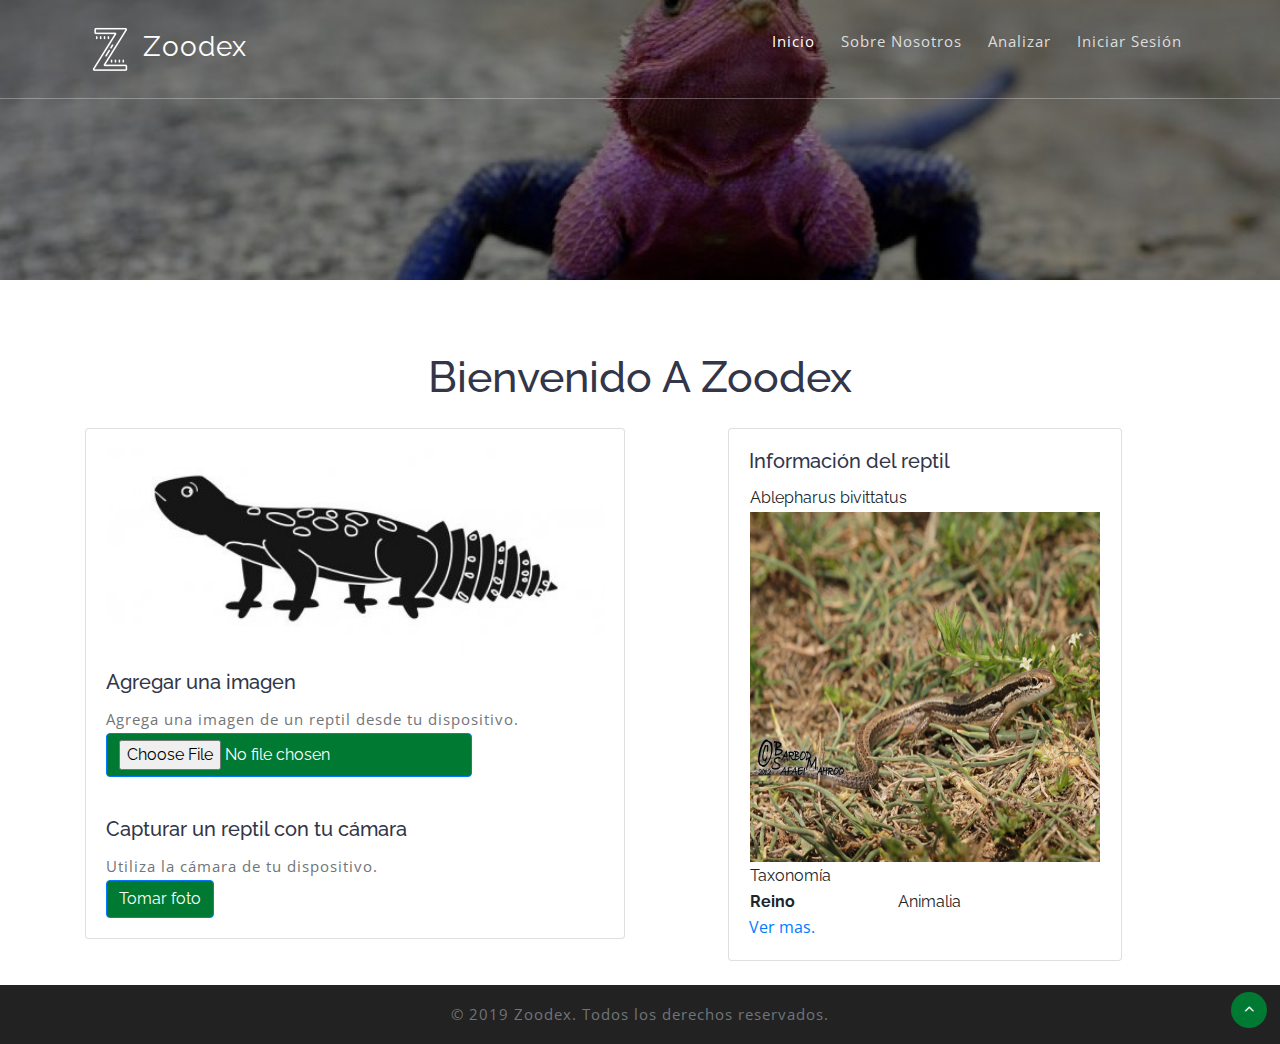
==== analizar.html @ a22ea97a "Isra changes" ====
<!DOCTYPE html>
<html lang="es"> <meta http-equiv='Content-Type' content='text/html; charset=utf-8'/> <meta http-equiv='Content-Type' content='text/html; charset=utf-8'/>
<meta http-equiv='Content-Type' content='text/html; charset=utf-8'/>
<head>
  <title>Zoodex</title>
  <link rel='shortcut icon' href='images/z-temp.ico'>
	<link href="css/bootstrap-4.2.1.css" rel="stylesheet">
    <script>
        addEventListener('load', function () {
            setTimeout(hideURLbar, 0);
        }, false);

        function hideURLbar() {
            window.scrollTo(0, 1);
        }
    </script>

	<!-- css file -->
    <link href='css/bootstrap.css' rel='stylesheet' type='text/css' /><!-- bootstrap css -->
    <link href='css/style.css' rel='stylesheet' type='text/css' /><!-- custom css -->
    <link href='css/font-awesome.min.css' rel='stylesheet'><!-- fontawesome css -->
	<!-- //css files -->

	<link href='css/css_slider.css' type='text/css' rel='stylesheet' media='all'>

	<!-- google fonts -->
	<link href='//fonts.googleapis.com/css?family=Open+Sans:300,300i,400,400i,600,600i,700,700i,800,800i' rel='stylesheet'>
	<link href='//fonts.googleapis.com/css?family=Raleway:100,100i,200,200i,300,300i,400,400i,500,500i,600,600i,700,700i,800,800i,900,900i' rel='stylesheet'>
	<!-- //google fonts -->

</head>
<body>

<!-- header -->
<header>
	<div class='container'>
		<!-- nav -->
		<nav class='py-md-4 py-3 d-lg-flex'>
			<div id='logo'>
				<h1 class='mt-md-0 mt-2'> <a href='index.html'><img src='images/z-temp.png'></span> Zoodex </a></h1>
			</div>
			<label for='drop' class='toggle'><span class='fa fa-bars'></span></label>
			<input type='checkbox' id='drop' />
			<ul class='menu ml-auto mt-1'>
				<li class='active'><a href='index.html'>Inicio</a></li>
				<li class=''><a href='sobre-nosotros.html'>Sobre nosotros</a></li>
				<li class=''><a href='analizar.html'>Analizar</a></li>
				<li class=''><a href='login.html'>Iniciar Sesión</a></li>
			</ul>
		</nav>
		<!-- //nav -->
	</div>
</header>
<!-- //header -->

<!-- banner -->
<section class='banner_inner' id='home'>
	<div class='banner_inner_overlay'>
	</div>
</section>
<!-- //banner -->


<!-- tour packages -->
<section class='packages pt-5'>
	<div class='container py-lg-4 py-sm-3'>
		<h2 class='heading text-capitalize text-center'>Bienvenido a Zoodex</h2>
		<br>
		<div class='row'>

      <div class=' col-12'>
          <div class='row'>
            <div class='col-sm-6 col-12'>
              <div class='card'>
                <div class='card-body'>
									<img class='card-img-top' src='images/reptil-bn.jpg' alt='Card image cap'>
                  <h5 class='card-title'>Agregar una imagen</h5>
                  <p class='card-text'>Agrega una imagen de un reptil desde tu dispositivo.</p>
									<input name="uploadedfile" type="file" class='btn btn-primary' style="background: #007a33;"></input>
                </div>
								<div class='card-body'>
                  <h5 class='card-title'>Capturar un reptil con tu cámara</h5>
                  <p class='card-text'>Utiliza la cámara de tu dispositivo.</p>
                  <button id="startbutton" class='btn btn-primary' style="background: #007a33;">Tomar foto</button>
                </div>
              </div>

            </div>
            <br>
            <div class='col d-flex justify-content-center'>
              <div class='card'>
                <div class='card-body'>
                  <h5 class='card-title'>Información del reptil</h5>
                  <p class='card-text'>
                    <table>
                      <thead>
                        <tr>
                          <td rowspan="1" colspan="2">Ablepharus bivittatus</td>
                        </tr>
                      </thead>
                      <tr>
                          <td rowspan="1" colspan="2"><img src="images/Ablepharus bivittatus.png" alt="Ablepharus bivittatus" width="350" height="350"></td>
                      </tr>
                      <thead>
                        <tr>
                          <td rowspan="1" colspan="2">Taxonomía</td>
                        </tr>
                      </thead>
                      <tr>
                        <td rowspan="1" colspan="1"><strong>Reino</strong></td>
                        <td rowspan="1" colspan="1">Animalia</td>
                    </table>
                    <a href="informacion.html">Ver mas.</a><br> 
                  </p>
                </div>
              </div>
            </div>
          </div>
        </div>
    </div>
  </div>
</section>
<!-- tour packages -->

<script src='script.js' language='Javascript'> </script>

<!-- copyright -->
<div class='copyright py-3 text-center'>
	<p>© 2019 Zoodex. Todos los derechos reservados.
</div>
<!-- //copyright -->

<!-- move top -->
<div class='move-top text-right'>
	<a href='#home' class='move-top'>
		<span class='fa fa-angle-up  mb-3' aria-hidden='true'></span>
	</a>
</div>
<!-- move top -->

</body>
</html>
---- css/style.css ----
/*--
Author: W3layouts
Author URL: http://w3layouts.com
License: Creative Commons Attribution 3.0 Unported
License URL: http://creativecommons.org/licenses/by/3.0/
--*/
html,
body {
    margin: 0;
    font-size: 100%;
    background: #fff;
	font-family: 'Raleway', sans-serif;
}

html {
  scroll-behavior: smooth;
}
body a {
    text-decoration: none;
    transition: 0.5s all;
    -webkit-transition: 0.5s all;
    -moz-transition: 0.5s all;
    -o-transition: 0.5s all;
    -ms-transition: 0.5s all;
    font-family: 'Open Sans', sans-serif;
}

body img {
    max-width: 100%;
}

a:hover {
    text-decoration: none;
}

input[type="button"],
input[type="submit"],
input[type="text"],
input[type="email"],
input[type="search"] {
    transition: 0.5s all;
    -webkit-transition: 0.5s all;
    -moz-transition: 0.5s all;
    -o-transition: 0.5s all;
    -ms-transition: 0.5s all;
}

h1,
h2,
h3,
h4,
h5,
h6 {
    margin: 0;
	color: #323648;
}
li {
    list-style-type: none;
}

p {
    margin: 0;
    font-size: 15px;
    line-height: 1.8em;
    letter-spacing: 1px;
    color: #707579;
	font-family: 'Open Sans', sans-serif;
}

ul {
    margin: 0;
    padding: 0;
}


/*-- header --*/

header {
    position: absolute;
    z-index: 9;
    width: 100%;
    border-bottom: 1px solid rgba(255, 255, 255, 0.3);
}

.toggle,
[id^=drop] {
	display: none;
}

/* Giving a background-color to the nav container. */
nav {
	margin:0;
	padding: 0;
}


#logo a {
	float: left;
    font-size: .7em;
    display: initial;
    margin: 0;
    letter-spacing: 1px;
    color: #fff;
    padding: 0px 0;
    border: none;
    font-family: 'Raleway', sans-serif;
}
#logo a span.fa {
    color: #fff;
}


/* Since we'll have the "ul li" "float:left"
 * we need to add a clear after the container. */

nav:after {
	content:"";
	display:table;
	clear:both;
}

/* Removing padding, margin and "list-style" from the "ul",
 * and adding "position:reltive" */
nav ul {
	float: right;
	padding:0;
	margin:0;
	list-style: none;
	position: relative;
	}

/* Positioning the navigation items inline */
nav ul li {
	margin: 0px;
	display:inline-block;
	float: left;
	}

/* Styling the links */
nav a {
    color: #ddd;
    text-transform: capitalize;
    letter-spacing: 1px;
    padding-left: 0;
    padding-right: 0;
	padding: 10px 13px;
    font-weight: 400;
    font-size: 15px;
    vertical-align: middle;
}
nav li.booking a {
    background: #007a33;
    padding: 10px 25px;
    display: block;
    margin-top: -7px;
    text-transform: uppercase;
    color: #fff;
    letter-spacing: 1px;
    font-size: 14px;
}

nav ul li ul li:hover { background: #f8f9fa; }

/* Background color change on Hover */
nav a:hover {
	color: #ddd;
}
.menu li.active  a{
	color: #fff;
}

/* Hide Dropdowns by Default
 * and giving it a position of absolute */
nav ul ul {
	display: none;
	position: absolute;
	/* has to be the same number as the "line-height" of "nav a" */
	top: 30px;
    background: #fff;
    padding: 10px;
}

/* Display Dropdowns on Hover */
nav ul li:hover > ul {
	display:inherit;
}

/* Fisrt Tier Dropdown */
nav ul ul li {
	width:170px;
	float:none;
	display:list-item;
	position: relative;
}
nav ul ul li a {
    color: #333;
    padding: 5px 10px;
    display: block;
}
/* Second, Third and more Tiers
 * We move the 2nd and 3rd etc tier dropdowns to the left
 * by the amount of the width of the first tier.
*/
nav ul ul ul li {
	position: relative;
	top:-60px;
	/* has to be the same number as the "width" of "nav ul ul li" */
	left:170px;
}

/* Change ' +' in order to change the Dropdown symbol */
li > a:only-child:after { content: ''; }


/* Media Queries
--------------------------------------------- */

@media all and (max-width : 991px) {

	#logo {
		display: block;
		padding: 0;
		width: 100%;
		text-align: center;
		float: none;
	}
	.menu li.active a {
		color: #007a33;
	}
	nav ul li span {
		color: #333;
	}
	nav {
		margin: 0;
	}
	nav a {
		color: #333;
	}

	/* Hide the navigation menu by default */
	/* Also hide the  */
	.toggle + a,
	.menu {
		display: none;
	}

	/* Stylinf the toggle lable */
	.toggle {
		display: block;
		padding: 5px 15px;
		font-size: 20px;
		text-decoration: none;
		border: none;
		float: right;
		background-color: #007a33;
		color: #fff;
		margin-bottom: 0;
	}
	.menu .toggle {
		float: none;
		text-align: center;
		margin: auto;
		width: 30%;
		padding: 5px;
		font-weight: normal;
		font-size: 15px;
		letter-spacing: 1px;
	}

	.toggle:hover {
		color:#333;
		background-color: #fff;
	}

	/* Display Dropdown when clicked on Parent Lable */
	[id^=drop]:checked + ul {
		display: block;
		background: #fff;
		padding: 15px 0;
		width:100%;
		text-align: center;
	}

	/* Change menu item's width to 100% */
	nav ul li {
		display: block;
		width: 100%;
		padding: 7px 0;
		}
	nav a{
		padding: 5px 0;
	}
	nav a:hover {
		color: #333;
	}
	.login-icon {
		text-align: center;
	}
	nav ul ul .toggle,
	nav ul ul a {
		padding: 0 40px;
	}

	nav ul ul ul a {
		padding: 0 80px;
	}

	nav a:hover,
 	nav ul ul ul a {
		background-color: transparent;
	}

	nav ul li ul li .toggle,
	nav ul ul a,
	nav ul ul ul a{
		padding:14px 20px;
		color:#FFF;
		font-size:17px;
	}


	nav ul li ul li .toggle,
	nav ul ul a {
		background-color: #fff;
	}
	nav ul ul li a {
		font-size: 15px;
	}
	ul.inner-ul{
		padding: 0!important;
	}
	/* Hide Dropdowns by Default */
	nav ul ul {
		float: none;
		position:static;
		color: #ffffff;
		/* has to be the same number as the "line-height" of "nav a" */
	}

	/* Hide menus on hover */
	nav ul ul li:hover > ul,
	nav ul li:hover > ul {
		display: none;
	}

	/* Fisrt Tier Dropdown */
	nav ul ul li {
		display: block;
		width: 100%;
		padding: 0;
	}

	nav ul ul ul li {
		position: static;
		/* has to be the same number as the "width" of "nav ul ul li" */

	}

}

@media all and (max-width : 330px) {

	nav ul li {
		display:block;
		width: 94%;
	}

}
.user span.fa {
    font-size: 25px;
    color: #fff;
}
/*-- //header --*/

/* banner style */
.banner_w3lspvt {
    position: relative;
    z-index: 1;
}

.banner-top {
    background: url(../images/banner1.jpg) no-repeat center;
    background-size: cover;
    -webkit-background-size: cover;
    -moz-background-size: cover;
    -o-background-size: cover;
    -moz-background-size: cover;
}

.banner-top1 {
    background: url(../images/banner2.jpg) no-repeat center;
    background-size: cover;
    -webkit-background-size: cover;
    -moz-background-size: cover;
    -o-background-size: cover;
    -moz-background-size: cover;
}

.banner-top2 {
    background: url(../images/banner3.jpg) no-repeat 0px 0px;
    background-size: cover;
    -webkit-background-size: cover;
    -moz-background-size: cover;
    -o-background-size: cover;
    -moz-background-size: cover;
}

.banner-top3 {
    background: url(../images/banner4.jpg) no-repeat center;
    background-size: cover;
    -webkit-background-size: cover;
    -moz-background-size: cover;
    -o-background-size: cover;
    -moz-background-size: cover;
}

.w3layouts-banner-info {
    padding-top: 18em;
    max-width: 800px;
}

.w3layouts-banner-info h3 {
    text-shadow: 3px 4px 6px rgba(45, 45, 45, 0.15);
    font-size: 3.3em;
    letter-spacing: 1px;
    color: #fff;
    font-weight: 300;
    text-transform: capitalize;
    line-height: 68px;
}

.w3layouts-banner-info h4 {
    color: #eee;
    margin: 1em 0 1.5em;
    letter-spacing: 4px;
    text-transform: capitalize;
    font-weight: 200;
}
.w3layouts-banner-info a.btn {
    border: 2px solid #fff;
    border-radius: 0px;
    padding: 11px 30px;
    color: #fff;
    font-size: 15px;
    letter-spacing: 2px;
	text-transform: capitalize;
	font-family: 'Raleway', sans-serif;
}

.banner-top,
.banner-top1,
.banner-top2,
.banner-top3 {
    min-height: 750px;
}
.overlay {
    min-height: 750px;
    background: rgba(0, 0, 0, 0.5);
}
.overlay1 {
    min-height: 750px;
    background: rgba(0, 0, 0, 0.6);
}

/*-- //banner style --*/


/*-- about --*/
.about-left h3 {
    text-transform: capitalize;
    line-height: 40px;
    font-size: 26px;
    font-weight: 400;
    letter-spacing: 1px;
}
.about-right img.abt-image {
    width: 90%;
}
/*-- //about --*/

/*-- stats --*/
.counter span.fa {
    font-size: 2em;
    color: #007a33;
}

.timer {
    font-size: 3em;
    font-weight: 300;
}

.timer span {
    font-size: 20px;
    font-weight: 500;
    color: #777;
}

p.count-text {
    letter-spacing: 2px;
    font-weight: 600;
}

/*-- //stats --*/


/*-- book --*/
.book{
	background: #007a33;
}
.book h2.heading{
	color: #fff;
}
.grid-info h4 {
    color: #fff;
    letter-spacing: 2px;
    font-weight: 600;
    font-size: 21px;
    text-transform: uppercase;
}
.grid-info p {
    color: #ddd;
}
.icon {
    background: #fff;
    width: 80px;
    height: 80px;
    line-height: 80px;
    margin: 0em auto 1.5em;
    border-radius: 50%;
}
.icon span.fa{
	font-size: 25px;
    line-height: 80px;
    color: #007a33;
}
.grid-info {
    padding: 0 1em;
}
/*-- book --*/

/*--footer--*/

.footer_w3layouts_section_1its{
	background: #151515;
}

.footer_w3layouts_section_1its h3,.footer_w3layouts_section_1its h2{
	font-size: 1.3em;
	color: #eee;
	margin-bottom: 20px;
	letter-spacing: 2px;
}

.footer-text p, .contact-info p {
    color: #808080;
    line-height: 1.8em;
    letter-spacing: 1px;
}

.phone {
    margin-top: 20px;
}

.contact-info h4 {
    font-style: normal;
    font-weight: 300;
    font-size: 1.3em;
    line-height: 1.71;
    letter-spacing: 1px;
    text-transform: capitalize;
    color: #fff;
}

.footer p,.footer a{
	color: #707070;
    margin: 8px 0;
}
.footer-grid:nth-child(2) {
	border-left: 1px solid #1b1b1b;
	border-right: 1px solid #1b1b1b;
}

.footer ul li.hd {
	color: #34bf49;
}

.newsletter .email {
	background-color: #F4F4F4;
	border: none;
}

.flickr-grid {
	float: left;
	width: 32%;
	margin: 0 0.1em .2em;
}

.flickr-grid a img {
	width: 100%;
	padding: 0.3em;
	border: 1px solid #333333;
}

.footer-text input[type="email"] {
    outline: none;
    padding: 12px 15px;
    color: #fff;
    font-size: 13px;
    width: 85%;
    border: none;
    background: none;
    letter-spacing: 1px;
    text-transform: capitalize;
    font-family: 'Open Sans', sans-serif;
}

.newsletter {
	position: relative;
	margin-top: 2em;
}

button.btn1 {
    color:#808080;
    border: none;
    padding: 10px 0;
    outline: none;
    text-align: center;
    text-decoration: none;
    background: none;
   cursor:pointer;
    -webkit-transition: 0.5s all;
    -moz-transition: 0.5s all;
    -o-transition: 0.5s all;
    -ms-transition: 0.5s all;
    transition: 0.5s all;
    float: right;
    width: 15%;
}
.footer-grid_section_1its_w3 form {
    border: 1px solid #808080;
    width: 100%;
    margin-top: 20px;
}
ul.social_section_1info li {
    display: inline-block;
}

ul.social_section_1info a {
    color: #808080;
    margin-right: 10px;
    font-size: 13.5px;
    margin-right: 2px;
    width: 35px;
    height: 35px;
    background: #212121;
    display: block;
    text-align: center;
    line-height: 35px;
	letter-spacing: 1px;
}
ul.social_section_1info a:hover{
    color: #fff;
}

.phone p a {
    color: #808080;
}
.phone p a:hover {
    color: #fff;
}

ul.links li {
    list-style-type: none;
    margin: 5px 0;
}
ul.links li a{
    color: #707070;
    font-size: 15px;
    letter-spacing: .5px;
}
ul.links li a:hover{
    color: #999;
}
.footer-title a i {
    font-size: 1em;
    width: 55px;
    height: 55px;
    background: #007a33;
    border-radius: 50%;
    cursor: pointer;
    text-align: center;
    line-height: 1.7;
    color: rgba(255, 255, 255, 0.69);
}
.footer-title a {
    font-size: 33px;
    text-transform: capitalize;
    font-weight: 600;
    color: #eee;
}

li.facebook a {
    color: #fff;
    background: #3b5998;
}
li.twitter a  {
    color: #fff;
    background: #1da1f2;
}
li.google a  {
    color: #fff;
    background: #dd4b39;
}
li.linkedin a  {
    color: #fff;
    background: #0077b5;
}
/*--//footer--*/

/*-- text --*/

.text-content {
    background: url(../images/banner4.jpg) no-repeat center;
    background-size: cover;
    -webkit-background-size: cover;
    -moz-background-size: cover;
    -o-background-size: cover;
    -moz-background-size: cover;
    position: relative;
}
.overlay-inner {
    background: rgba(0, 0, 0, 0.5);
}

.order-left-content h4 {
    font-size: 4em;
    font-weight: 600;
}
.test-info p {
    color: #eee;
}
h4.tittle {
    font-size: 3.3em;
    color: #fff;
    font-weight: 300;
    text-shadow: 0 1px 2px rgba(0, 0, 0, 0.37);
    text-transform: capitalize;
    letter-spacing: 2px;
    margin: 0;
}
.test-info a{
    border: 2px solid #fff;
    border-radius: 0px;
    padding: 11px 30px;
    color: #fff;
    font-size: 16px;
    letter-spacing: 1px;
    text-transform: capitalize;
    display: inline-block;
}
.test-info {
    max-width: 700px;
}
/*-- //text --*/

/*-- packages --*/

h3.heading,h2.heading {
    font-size: 43px;
}
p.text {
    max-width: 700px;
    margin: auto;
}
.package-info {
    padding: 1.5em 1em;
    background: #fafafa;
    box-shadow: 0 0 10px rgba(0,0,0,0.1);
}
.view-package a {
    background: #007a33;
    padding: 13px 30px;
    color: #fff;
    letter-spacing: 1px;
    font-size: 15px;
    margin-top: 10px;
    display: inline-block;
}
.package-info h5 {
    text-transform: capitalize;
    font-weight: 600;
    letter-spacing: 1px;
    font-size: 18px;
    line-height: 1.5em;
}
.package-info p {
    font-size: 15px;
    line-height: 1.6em;
}
.package-info h6 {
    font-size: 16px;
    letter-spacing: 1px;
    color: #707579;
    text-transform: capitalize;
}
.image-tour p {
    position: absolute;
    right: 1%;
    bottom: 2%;
    background: #007a33;
    padding: 5px 10px;
    color: #fff;
}
.package-info h6 span.fa {
	color: #007a33
}
ul.listing li {
    letter-spacing: 0px;
    color: #707579;
    font-size: 15px;
}
ul.listing li span {
    font-weight: 600;
}
ul.listing li span.fa {
    font-weight: normal;
    color: #007a33;
}
/*-- //packages --*/

/* destinations */
.destinations-grids {
    position: relative;
    overflow: hidden;
    z-index: 1;
}

.destinations-grids .caption h4 {
    font-size: 20px;
    font-weight: 600;
    color: #fff;
    letter-spacing: 1px;
}
h4.destination {
    text-transform: uppercase;
    font-size: 20px;
    letter-spacing: 3px;
}
.rating ul li {
    display: inline-block;
}
.rating ul li span.fa {
    color: #fff;
    font-size: 13px;
}

.rating {
    background: #007a33;
    position: absolute;
    right: 1%;
    top: 1%;
    padding: 0px 10px 5px;
}
.caption a {
    font-size: 15px;
    background: none;
    border: 1px solid #ccc;
    padding: 12px 20px;
    letter-spacing: 1px;
    color: #ccc;
    margin-top: 20px;
    display: inline-block;
}

.destinations-info {
    position: absolute;
    bottom: -227px;
    margin: 0;
    background: rgba(0, 0, 0, 0.8);
    padding: 30px 0px 10px;
    transition: .5s all;
    -webkit-transition: 0.5s all;
    -moz-transition: 0.5s all;
    -o-transition: 0.5s all;
    -ms-transition: 0.5s all;
	left: 15px;
	right:15px;
    text-align: center;
}

.destinations-grids:hover div.destinations-info {
    bottom: 0;
}

.caption {
    padding: 0px;
}

/* destinations responsive */
@media(max-width:1080px) {

}

@media(max-width:1024px) {

}

@media(max-width:991px) {

    .destinations-grids {
        padding: 0 5px;
    }

    .destinations-grids h4 {
        font-size: 18px;
    }
	.destinations-info {
		left: 5px;
		right: 5px;
	}
    .destinations-info {
        padding: 20px 0;
    }
}

@media(max-width:736px) {

}

@media(max-width:480px) {

}

@media(max-width:440px) {

}

@media(max-width:414px) {

}

@media(max-width:384px) {


    .destinations-grids {
        padding: 0 1em;
    }
}

@media(max-width:320px) {

}

/* //destinations responsive */
/* //destinations */


/*-- copy right --*/
.copyright {
    background: #222;
}
.copyright p a {
    color: #aaa;
}
/*-- //copy right --*/

/*-- move top --*/

.move-top {
    position: relative;
}

a.move-top {
    text-align: center;
    position: absolute;
    right: 1%;
    bottom: 0%;
}

a.move-top span{
    color: #fff;
    width: 36px;
    height: 36px;
    border: transparent;
    line-height: 2em;
    background: #007a33;
    border-radius: 50px;
    -webkit-border-radius: 50px;
    -o-border-radius: 50px;
    -moz-border-radius: 50px;
    -ms-border-radius: 50px;
}

/*-- //move top --*/

/*-- inner banner --*/
.banner_inner {
    background: url(../images/banner1.jpg) no-repeat center;
    background-size: cover;
    -webkit-background-size: cover;
    -moz-background-size: cover;
    -o-background-size: cover;
    -moz-background-size: cover;
	min-height: 300px;
}
.banner_inner_overlay{
    background: rgba(0, 0, 0, 0.5);
	min-height: 300px;
}

/*-- //inner banner --*/

/* tabs */
.inner-w3pvt-wrap {
    padding-top: 2em;
}

.inner-w3pvt-wrap h4 {
    font-size: 22px;
    color: #fff;
    font-weight: 600;
    text-transform: capitalize;
    letter-spacing: 1px;
}

.inner-sec-grid {
    padding: 2.5em 2em;
    border: none;
    transition: none;
    border: 1px solid #999;
}
.inner-sec-grid span.fa {
    font-size: 2em;
    color: #007a33;
}
.choose {
    background: url(../images/choose.jpg) no-repeat center;
    background-size: cover;
    -webkit-background-size: cover;
    -moz-background-size: cover;
    -o-background-size: cover;
    -moz-background-size: cover;
}
.choose h2.heading{
	color: #fff;
}
.overlay-all {
    background: rgba(0, 0, 0, 0.5);
}
.inner-w3pvt-wrap p {
    font-size: 15px;
    color: #ccc;
}

.tab-main section {
    display: none;
}

.tab-main input.w3pvt-sm {
    display: none;
}

.tab-main label {
    display: inline-block;
    padding: 12px 25px;
    color: #333;
    background: #fff;
    font-size: 16px;
    letter-spacing: 1px;
}

.tab-main span {
    margin-right: 0.5em;
}

.tab-main label:before {
    font-family: fontawesome;
    font-weight: normal;
    margin-right: 10px;
    opacity: 0;
    display: none;
}

.tab-main label[for*='1']:before {
    content: '\f1cb';
}

.tab-main label[for*='2']:before {
    content: '\f17d';
}

.tab-main label[for*='3']:before {
    content: '\f16c';
}

.tab-main label[for*='4']:before {
    content: '\f171';
}

.tab-main label:hover {
    cursor: pointer;
}

.tab-main input:checked+label {
    background: #007a33;
    color: #fff;
}

.tab-main #tab1:checked~#content1,
.tab-main #tab2:checked~#content2,
.tab-main #tab3:checked~#content3,
.tab-main #tab4:checked~#content4 {
    display: block;
}

@media screen and (max-width: 800px) {
    .tab-main label:before {
        margin: 0;
        font-size: 18px;
    }
}

@media screen and (max-width: 500px) {
    .tab-main label {
        padding: 15px;
    }
}

/*-- //tabs --*/


/*-- testimonials --*/

.testi-info h3 {
    font-size: 20px;
    letter-spacing: 1px;
    text-transform: uppercase;
    font-weight: 600;
}

.test-img img {
    -webkit-border-radius: 50%;
    -o-border-radius: 50%;
    -ms-border-radius: 50%;
    -moz-border-radius: 50%;
    border-radius: 50%;
}

/*-- //testimonials --*/


/*-- contact --*/
.adress-w3pvt-info h6 {
    font-size: 1.2em;
    color: #3d3d3e;
    font-weight: 600;
    letter-spacing: 1px;
    margin: 1em 0;
}
.adress-w3pvt-info a {
    color: #777;
    letter-spacing: 1px;
}
.adress-icon span.fa {
    color: #007a33;
    font-size: 2em;
    vertical-align: middle;
}
.contact-forms input, .contact-forms textarea, .contact-forms select {
    font-size: 15px;
    color: #000;
    padding: 1em 1em;
    background: #f6f6f6;
    outline: none;
    border: none;
    letter-spacing: 1px;
    border-radius: 0px;
    outline: none !important;
}
.contact-forms select{
	padding: 0em 1em;
    height: 52px !important;
	color: #777;
}
button.sent-butnn {
    font-size: 16px;
    text-decoration: none;
    text-transform: capitalize;
    display: inline-block;
    letter-spacing: 2px;
    outline: none;
	color: #fff;
	background: #007a33;
    border-radius: 0px;
    padding: 10px 20px;
}
.contact-left-form {
    padding: 3em;
    background: #fff;
	box-shadow: 0 0 50px rgba(0, 0, 0, .1);
}
.contact-right h4 {
    font-size: 30px;
    text-transform: capitalize;
    letter-spacing: 1px;
    line-height: 40px;
    font-weight: 600;
    margin-top: 1em;
}
.contact-right h5 {
    font-size: 25px;
    letter-spacing: 1px;
    font-weight: 600;
}
.map iframe {
    border: none;
    outline: none;
    height: 350px;
    width: 100%;
}
/*-- contact --*/


/*-- services --*/
.about-icon span.fa {
    font-size: 2em;
    color: #007a33;
}
.main-title-text h4 {
    font-size: 22px;
    text-transform: capitalize;
    letter-spacing: 1px;
    line-height: 35px;
    font-weight: 600;
    text-align: center;
    background: #007a33;
    color: #fff;
    padding: 20px;
}
/*-- //services --*/

/* places */
h3.tittle {
    font-size: 36px;
}

.title-bg p {
    max-width: 700px;
    font-size: 13px;
}
.right-cont ul li span.fa {
    color: #007a33;
    margin-right: 3px;
    font-size: 14px;
}
p.duration {
    letter-spacing: 0px;
}
/* //places */



/*-- Responsive design --*/

@media(max-width:1366px) {
	.banner-top, .banner-top1, .banner-top2, .banner-top3,.overlay,.overlay1 {
		min-height: 750px;
	}
}
@media(max-width:1280px) {
	.banner-top, .banner-top1, .banner-top2, .banner-top3,.overlay,.overlay1 {
		min-height: 720px;
	}
	.w3layouts-banner-info {
		padding-top: 16em;
	}
	.banner_inner_overlay,.banner_inner {
		min-height: 280px;
	}
	.contact-right h4 {
		font-size: 27px;
	}
}
@media(max-width:1080px) {
	.banner-top, .banner-top1, .banner-top2, .banner-top3,.overlay,.overlay1 {
		min-height: 650px;
	}
	.w3layouts-banner-info h3 {
		font-size: 3em;
	}
	h4.tittle {
		font-size: 3em;
	}
	.w3layouts-banner-info {
		padding-top: 14em;
	}
	.package-info h5 {
		font-size: 17px;
	}
	h3.heading, h2.heading {
		font-size: 40px;
	}
	ul.links {
		padding-right: 0;
	}
	.footer p, .footer a {
		font-size: 14px;
	}
	.banner_inner_overlay, .banner_inner {
		min-height: 250px;
	}
	.testi-info h3 {
		font-size: 18px;
	}
	.service-grid-wthree {
		padding: 0 10px;
	}
	.ser-sevice-grid h4 {
		font-size: 22px;
	}
	h4.tm-clr {
		font-size: 22px;
	}
	.right-cont p {
		font-size: 14px;
	}
}
@media(max-width:1024px) {
	.timer {
		font-size: 2.5em;
	}
	.counter span.fa {
		font-size: 1.8em;
	}
	.grid-info {
		padding: 0 0em;
	}
	.icon {
		width: 75px;
		height: 75px;
		line-height: 75px;
	}
	.icon span.fa {
		font-size: 22px;
		line-height: 75px;
	}
	.grid-info h4 {
		letter-spacing: 1px;
		font-size: 20px;
	}
	.package-info p {
		font-size: 14px;
	}
	.contact-right h4 {
		font-size: 25px;
		line-height: 36px;
	}
}
@media(max-width:991px) {
	nav li.booking a {
		display: inline-block;
	}
	.w3layouts-banner-info h3 {
		font-size: 2.8em;
		line-height: 58px;
	}
	.image-tour img{
		width:100%;
	}
	.caption a {
		font-size: 14px;
		padding: 10px 20px;
	}
	.destinations-grids .caption h4 {
		font-size: 18px;
	}
	.contact-right h4,.contact-right h5 {
		font-size: 23px;
	}
	.contact-left-form {
		padding: 3em 2em;
	}
	.map iframe {
		height: 300px;
	}
	.adress-w3pvt-info p {
		font-size: 14px;
	}
}
@media(max-width:800px) {
	.w3layouts-banner-info h3 {
		font-size: 2.6em;
	}
	.w3layouts-banner-info h4 {
		letter-spacing: 3px;
		font-size: 22px;
	}
	.banner-top, .banner-top1, .banner-top2, .banner-top3, .overlay, .overlay1 {
		min-height: 620px;
	}
	h4.tittle {
		font-size: 2.5em;
	}
}
@media(max-width:768px) {
	.w3layouts-banner-info {
		margin-left: 2em;
	}
	h3.heading, h2.heading {
		font-size: 36px;
	}
	.banner_inner_overlay, .banner_inner {
		min-height: 200px;
	}
	.adress-w3pvt-info h6 {
		font-size: 1.1em;
		margin: 1em 0 .5em;
	}
}
@media(max-width:736px) {
	.w3layouts-banner-info {
		margin-left: 0em;
	}
	.w3layouts-banner-info h3 {
		font-size: 2.4em;
		line-height: 52px;
		letter-spacing: 0px;
	}
	.w3layouts-banner-info h4 {
		letter-spacing: 3px;
		font-size: 20px;
	}
	.w3layouts-banner-info {
		padding-top: 11em;
	}
	.banner-top, .banner-top1, .banner-top2, .banner-top3, .overlay, .overlay1 {
		min-height: 520px;
	}
	.about-left h3 {
		font-size: 25px;
	}
	p.count-text {
		letter-spacing: 1px;
	}
	.copyright p {
		font-size: 14px;
	}
	.footer_w3layouts_section_1its h3, .footer_w3layouts_section_1its h2 {
		letter-spacing: 1px;
	}
}
@media(max-width:600px) {
	.w3layouts-banner-info h3 {
		font-size: 2.2em;
		line-height: 50px;
	}
	.w3layouts-banner-info {
		margin-left: 1em;
	}
	.w3layouts-banner-info h4 {
		letter-spacing: 2px;
		margin: .5em 0 1.5em;
		font-size: 19px;
	}
	.banner-top, .banner-top1, .banner-top2, .banner-top3, .overlay, .overlay1 {
		min-height: 490px;
	}
	.timer {
		font-size: 2.2em;
	}
	h4.tittle {
		font-size: 2.2em;
	}
	.adress-icon span.fa {
		font-size: 1.5em;
	}
}
@media(max-width:568px) {

	.destinations-grids {
		padding: 0 5px;
		width: 65%;
		margin: auto;
	}
	.w3layouts-banner-info {
		padding-top: 10em;
	}
	.tab-main label {
		padding: 10px 20px;
		font-size: 15px;
		margin-bottom: 0;
	}
	.inner-w3pvt-wrap h4 {
		font-size: 20px;
	}
	.inner-sec-grid {
		padding: 2em 2em;
	}
	.contact-grids {
		margin: 0 2em;
	}
}
@media(max-width:480px) {
	h3.heading, h2.heading {
		font-size: 30px;
	}
	.about-left h3 {
		font-size: 22px;
		letter-spacing: 0px;
	}
	p.count-text {
		letter-spacing: 1px;
		font-size: 14px;
	}
	.w3layouts-banner-info {
		padding-top: 9em;
	}
	.w3layouts-banner-info h3 {
		font-size: 1.8em;
		line-height: 45px;
	}
	.banner-top, .banner-top1, .banner-top2, .banner-top3, .overlay, .overlay1 {
		min-height: 440px;
	}
	.w3layouts-banner-info a.btn {
		padding: 10px 25px;
		font-size: 15px;
		letter-spacing: 1px;
	}
	.w3layouts-banner-info h4 {
		letter-spacing: 2px;
		font-size: 17px;
	}
	#logo a {
		font-size: .6em;
	}
	.w3layouts-banner-info h3 {
		font-size: 1.7em;
		line-height: 40px;
	}
	.csslider>.arrows {
		width: 99% !important;
	}
	.service-grid-wthree {
		padding: 0 15px;
	}
	.main-title-text h4 {
		font-size: 20px;
		line-height: 30px;
	}
}
@media(max-width:415px) {
	p {
		font-size: 14px;
	}
	.destinations-grids h4 {
		font-size: 17px;
		letter-spacing: 2px;
	}
	.rating ul li span.fa {
		font-size: 12px;
	}
	.copyright {
		padding: 0 20px;
	}
	.banner_inner_overlay, .banner_inner {
		min-height: 150px;
	}
	.main-title-text h4 {
		font-size: 18px;
		line-height: 30px;
		padding: 15px;
	}
	.ser-sevice-grid h4 {
		font-size: 20px;
	}
	.contact-right h4, .contact-right h5 {
		font-size: 21px;
		line-height: 32px;
	}
	.map iframe {
		height: 250px;
	}
}
@media(max-width:384px) {
	.w3layouts-banner-info {
		padding-top: 8em;
	}
	.about-left h3 {
		line-height: 35px;
	}
	.timer {
		font-size: 2em;
	}
	p.count-text {
		font-size: 13px;
	}
	h4.tittle {
		font-size: 1.8em;
	}
	nav ul li {
		padding: 5px 0;
	}
	li.booking {
		margin-top: 10px;
	}
	.toggle {
		padding: 4px 15px;
		font-size: 17px;
	}
	.contact-grids {
		margin: 0 1em;
	}

}
@media(max-width:375px) {
	.contact-right h4, .contact-right h5 {
		font-size: 20px;
		line-height: 32px;
	}
}
@media(max-width:320px) {

}
/*-- //Responsive design --*/
---- css/css_slider.css ----
.csslider {
    position: relative;
}

.csslider>input {
    display: none;
}

.csslider>input:nth-of-type(4):checked~ul li:first-of-type {
    margin-left: -300%;
}

.csslider>input:nth-of-type(3):checked~ul li:first-of-type {
    margin-left: -200%;
}

.csslider>input:nth-of-type(2):checked~ul li:first-of-type {
    margin-left: -100%;
}

.csslider>input:nth-of-type(1):checked~ul li:first-of-type {
    margin-left: 0%;
}

.csslider>ul {
    position: relative;
    font-size: 0;
    line-height: 0;
    margin: 0 auto;
    padding: 0;
    overflow: hidden;
    white-space: nowrap;
    -moz-box-sizing: border-box;
    -webkit-box-sizing: border-box;
    box-sizing: border-box;
}

.csslider>ul>li {
    position: relative;
    display: inline-block;
    width: 100%;
    height: 100%;
    overflow: visible;
    font-size: 15px;
    font-size: initial;
    line-height: normal;
    -moz-transition: all 0.5s cubic-bezier(0.4, 1.3, 0.65, 1);
    -o-transition: all 0.5s ease-out;
    -webkit-transition: all 0.5s cubic-bezier(0.4, 1.3, 0.65, 1);
    transition: all 0.5s cubic-bezier(0.4, 1.3, 0.65, 1);
    vertical-align: top;
    -moz-box-sizing: border-box;
    -webkit-box-sizing: border-box;
    box-sizing: border-box;
    white-space: normal;
}

.csslider>.navigation {
    position: absolute;
    bottom: 9%;
    left: 50%;
    z-index: 10;
    margin-bottom: -10px;
    font-size: 0;
    line-height: 0;
    text-align: center;
    -webkit-touch-callout: none;
    -webkit-user-select: none;
    -khtml-user-select: none;
    -moz-user-select: none;
    -ms-user-select: none;
    user-select: none;
}

.csslider>.navigation>div {
    margin-left: -100%;
}

.csslider>.navigation label {
    position: relative;
    display: inline-block;
    cursor: pointer;
    border-radius: 50%;
    margin: 0 5px;
    background: #fff;
    width: 11px;
    height: 11px;
    transition: 0.5s all;
    -webkit-transition: 0.5s all;
    -moz-transition: 0.5s all;
    -o-transition: 0.5s all;
    -ms-transition: 0.5s all;
}

.csslider>.navigation label:hover:after {
    opacity: 1;
}

.csslider>.navigation label:after {
    content: '';
    position: absolute;
    left: 50%;
    top: 50%;
    margin-left: -6px;
    margin-top: -6px;
    background: #FF5722;
    border-radius: 50%;
    border: 3px solid #fff;
    opacity: 0;
    width: 13px;
    height: 13px;
    transition: 0.5s all;
    -webkit-transition: 0.5s all;
    -moz-transition: 0.5s all;
    -o-transition: 0.5s all;
    -ms-transition: 0.5s all;
}

.csslider.inside .navigation {
    bottom: 10px;
    margin-bottom: 10px;
}

.csslider.inside .navigation label {
    border: 1px solid #7e7e7e;
}

.csslider>input:nth-of-type(1):checked~.navigation label:nth-of-type(1):after,
.csslider>input:nth-of-type(2):checked~.navigation label:nth-of-type(2):after,
.csslider>input:nth-of-type(3):checked~.navigation label:nth-of-type(3):after {
    opacity: 1;
}

.csslider.infinity>input:first-of-type:checked~.arrows label.goto-last,
.csslider>input:nth-of-type(1):checked~.arrows>label:nth-of-type(0),
.csslider>input:nth-of-type(2):checked~.arrows>label:nth-of-type(1),
.csslider>input:nth-of-type(3):checked~.arrows>label:nth-of-type(2) {
    display: block;
    left: 0;
    right: auto;
    -moz-transform: rotate(45deg);
    -ms-transform: rotate(45deg);
    -o-transform: rotate(45deg);
    -webkit-transform: rotate(45deg);
    transform: rotate(45deg);
}

.csslider.infinity>input:last-of-type:checked~.arrows label.goto-first,
.csslider>input:nth-of-type(1):checked~.arrows>label:nth-of-type(2),
.csslider>input:nth-of-type(2):checked~.arrows>label:nth-of-type(3) {
    display: block;
    right: 0;
    left: auto;
    -moz-transform: rotate(225deg);
    -ms-transform: rotate(225deg);
    -o-transform: rotate(225deg);
    -webkit-transform: rotate(225deg);
    transform: rotate(225deg);
}

/*#region MODULES */
/* arrows left and right */
.csslider>.arrows {
    -webkit-touch-callout: none;
    -webkit-user-select: none;
    -khtml-user-select: none;
    -moz-user-select: none;
    -ms-user-select: none;
    user-select: none;
}

.csslider.inside .navigation {
    bottom: 10px;
    margin-bottom: 10px;
}

.csslider.inside .navigation label {
    border: 1px solid #7e7e7e;
}

.csslider>input:nth-of-type(1):checked~.navigation label:nth-of-type(1):after,
.csslider>input:nth-of-type(2):checked~.navigation label:nth-of-type(2):after,
.csslider>input:nth-of-type(3):checked~.navigation label:nth-of-type(3):after,
.csslider>input:nth-of-type(4):checked~.navigation label:nth-of-type(4):after,
.csslider>input:nth-of-type(5):checked~.navigation label:nth-of-type(5):after,
.csslider>input:nth-of-type(6):checked~.navigation label:nth-of-type(6):after,
.csslider>input:nth-of-type(7):checked~.navigation label:nth-of-type(7):after,
.csslider>input:nth-of-type(8):checked~.navigation label:nth-of-type(8):after,
.csslider>input:nth-of-type(9):checked~.navigation label:nth-of-type(9):after,
.csslider>input:nth-of-type(10):checked~.navigation label:nth-of-type(10):after,
.csslider>input:nth-of-type(11):checked~.navigation label:nth-of-type(11):after {
    opacity: 1;
}

.csslider>.arrows {
    position: absolute;
    top: 50%;
    width: 100%;
    height: 26px;
    z-index: 1;
    -moz-box-sizing: content-box;
    -webkit-box-sizing: content-box;
    box-sizing: content-box;
}

.csslider>.arrows label {
    display: none;
    position: absolute;
    top: -50%;
    padding: 9px;
    box-shadow: inset 2px -2px 0 1px #fff;
    cursor: pointer;
    -moz-transition: box-shadow 0.15s, margin 0.15s;
    -o-transition: box-shadow 0.15s, margin 0.15s;
    -webkit-transition: box-shadow 0.15s, margin 0.15s;
    transition: box-shadow 0.15s, margin 0.15s;
}

.csslider>.arrows label:hover {
    box-shadow: inset 5px -2px 0 9px #fff;
    margin: 0 0px;
}

.csslider>.arrows label:before {
    content: '';
    position: absolute;
    top: -100%;
    left: -100%;
    height: 300%;
    width: 300%;
}

.csslider.infinity>input:first-of-type:checked~.arrows label.goto-last,
.csslider>input:nth-of-type(1):checked~.arrows>label:nth-of-type(0),
.csslider>input:nth-of-type(2):checked~.arrows>label:nth-of-type(1),
.csslider>input:nth-of-type(3):checked~.arrows>label:nth-of-type(2),
.csslider>input:nth-of-type(4):checked~.arrows>label:nth-of-type(3),
.csslider>input:nth-of-type(5):checked~.arrows>label:nth-of-type(4),
.csslider>input:nth-of-type(6):checked~.arrows>label:nth-of-type(5),
.csslider>input:nth-of-type(7):checked~.arrows>label:nth-of-type(6),
.csslider>input:nth-of-type(8):checked~.arrows>label:nth-of-type(7),
.csslider>input:nth-of-type(9):checked~.arrows>label:nth-of-type(8),
.csslider>input:nth-of-type(10):checked~.arrows>label:nth-of-type(9),
.csslider>input:nth-of-type(11):checked~.arrows>label:nth-of-type(10) {
    display: block;
    left: 5%;
    right: auto;
    -moz-transform: rotate(45deg);
    -ms-transform: rotate(45deg);
    -o-transform: rotate(45deg);
    -webkit-transform: rotate(45deg);
    transform: rotate(45deg);
}

.csslider.infinity>input:last-of-type:checked~.arrows label.goto-first,
.csslider>input:nth-of-type(1):checked~.arrows>label:nth-of-type(2),
.csslider>input:nth-of-type(2):checked~.arrows>label:nth-of-type(3),
.csslider>input:nth-of-type(3):checked~.arrows>label:nth-of-type(4),
.csslider>input:nth-of-type(4):checked~.arrows>label:nth-of-type(5),
.csslider>input:nth-of-type(5):checked~.arrows>label:nth-of-type(6),
.csslider>input:nth-of-type(6):checked~.arrows>label:nth-of-type(7),
.csslider>input:nth-of-type(7):checked~.arrows>label:nth-of-type(8),
.csslider>input:nth-of-type(8):checked~.arrows>label:nth-of-type(9),
.csslider>input:nth-of-type(9):checked~.arrows>label:nth-of-type(10),
.csslider>input:nth-of-type(10):checked~.arrows>label:nth-of-type(11),
.csslider>input:nth-of-type(11):checked~.arrows>label:nth-of-type(12) {
    display: block;
    right: 5%;
    left: auto;
    -moz-transform: rotate(225deg);
    -ms-transform: rotate(225deg);
    -o-transform: rotate(225deg);
    -webkit-transform: rotate(225deg);
    transform: rotate(225deg);
}

#slider1 {
    width: 100%;
}

@media screen and (max-width: 320px) {
    .csslider>.navigation label {
        border: 2px solid #fff;
    }
}
@media screen and (max-width: 568px) {
	.csslider.infinity>input:last-of-type:checked~.arrows label.goto-first, .csslider>input:nth-of-type(1):checked~.arrows>label:nth-of-type(2), .csslider>input:nth-of-type(2):checked~.arrows>label:nth-of-type(3), .csslider>input:nth-of-type(3):checked~.arrows>label:nth-of-type(4), .csslider>input:nth-of-type(4):checked~.arrows>label:nth-of-type(5), .csslider>input:nth-of-type(5):checked~.arrows>label:nth-of-type(6), .csslider>input:nth-of-type(6):checked~.arrows>label:nth-of-type(7), .csslider>input:nth-of-type(7):checked~.arrows>label:nth-of-type(8), .csslider>input:nth-of-type(8):checked~.arrows>label:nth-of-type(9), .csslider>input:nth-of-type(9):checked~.arrows>label:nth-of-type(10), .csslider>input:nth-of-type(10):checked~.arrows>label:nth-of-type(11), .csslider>input:nth-of-type(11):checked~.arrows>label:nth-of-type(12) {
		right: 6%;
	}
}
@media screen and (max-width: 480px) {
	.csslider.infinity>input:last-of-type:checked~.arrows label.goto-first, .csslider>input:nth-of-type(1):checked~.arrows>label:nth-of-type(2), .csslider>input:nth-of-type(2):checked~.arrows>label:nth-of-type(3), .csslider>input:nth-of-type(3):checked~.arrows>label:nth-of-type(4), .csslider>input:nth-of-type(4):checked~.arrows>label:nth-of-type(5), .csslider>input:nth-of-type(5):checked~.arrows>label:nth-of-type(6), .csslider>input:nth-of-type(6):checked~.arrows>label:nth-of-type(7), .csslider>input:nth-of-type(7):checked~.arrows>label:nth-of-type(8), .csslider>input:nth-of-type(8):checked~.arrows>label:nth-of-type(9), .csslider>input:nth-of-type(9):checked~.arrows>label:nth-of-type(10), .csslider>input:nth-of-type(10):checked~.arrows>label:nth-of-type(11), .csslider>input:nth-of-type(11):checked~.arrows>label:nth-of-type(12) {
		right: 7%;
	}
}
@media screen and (max-width: 414px) {
	.csslider.infinity>input:last-of-type:checked~.arrows label.goto-first, .csslider>input:nth-of-type(1):checked~.arrows>label:nth-of-type(2), .csslider>input:nth-of-type(2):checked~.arrows>label:nth-of-type(3), .csslider>input:nth-of-type(3):checked~.arrows>label:nth-of-type(4), .csslider>input:nth-of-type(4):checked~.arrows>label:nth-of-type(5), .csslider>input:nth-of-type(5):checked~.arrows>label:nth-of-type(6), .csslider>input:nth-of-type(6):checked~.arrows>label:nth-of-type(7), .csslider>input:nth-of-type(7):checked~.arrows>label:nth-of-type(8), .csslider>input:nth-of-type(8):checked~.arrows>label:nth-of-type(9), .csslider>input:nth-of-type(9):checked~.arrows>label:nth-of-type(10), .csslider>input:nth-of-type(10):checked~.arrows>label:nth-of-type(11), .csslider>input:nth-of-type(11):checked~.arrows>label:nth-of-type(12) {
		right: 8%;
		top: -15%;
	}
}
@media screen and (max-width: 375px) {
	.csslider.infinity>input:last-of-type:checked~.arrows label.goto-first, .csslider>input:nth-of-type(1):checked~.arrows>label:nth-of-type(2), .csslider>input:nth-of-type(2):checked~.arrows>label:nth-of-type(3), .csslider>input:nth-of-type(3):checked~.arrows>label:nth-of-type(4), .csslider>input:nth-of-type(4):checked~.arrows>label:nth-of-type(5), .csslider>input:nth-of-type(5):checked~.arrows>label:nth-of-type(6), .csslider>input:nth-of-type(6):checked~.arrows>label:nth-of-type(7), .csslider>input:nth-of-type(7):checked~.arrows>label:nth-of-type(8), .csslider>input:nth-of-type(8):checked~.arrows>label:nth-of-type(9), .csslider>input:nth-of-type(9):checked~.arrows>label:nth-of-type(10), .csslider>input:nth-of-type(10):checked~.arrows>label:nth-of-type(11), .csslider>input:nth-of-type(11):checked~.arrows>label:nth-of-type(12) {
		right: 9%;
	}
}
@media screen and (max-width: 320px) {
	.csslider.infinity>input:last-of-type:checked~.arrows label.goto-first, .csslider>input:nth-of-type(1):checked~.arrows>label:nth-of-type(2), .csslider>input:nth-of-type(2):checked~.arrows>label:nth-of-type(3), .csslider>input:nth-of-type(3):checked~.arrows>label:nth-of-type(4), .csslider>input:nth-of-type(4):checked~.arrows>label:nth-of-type(5), .csslider>input:nth-of-type(5):checked~.arrows>label:nth-of-type(6), .csslider>input:nth-of-type(6):checked~.arrows>label:nth-of-type(7), .csslider>input:nth-of-type(7):checked~.arrows>label:nth-of-type(8), .csslider>input:nth-of-type(8):checked~.arrows>label:nth-of-type(9), .csslider>input:nth-of-type(9):checked~.arrows>label:nth-of-type(10), .csslider>input:nth-of-type(10):checked~.arrows>label:nth-of-type(11), .csslider>input:nth-of-type(11):checked~.arrows>label:nth-of-type(12) {
		right: 10%;
	}
}
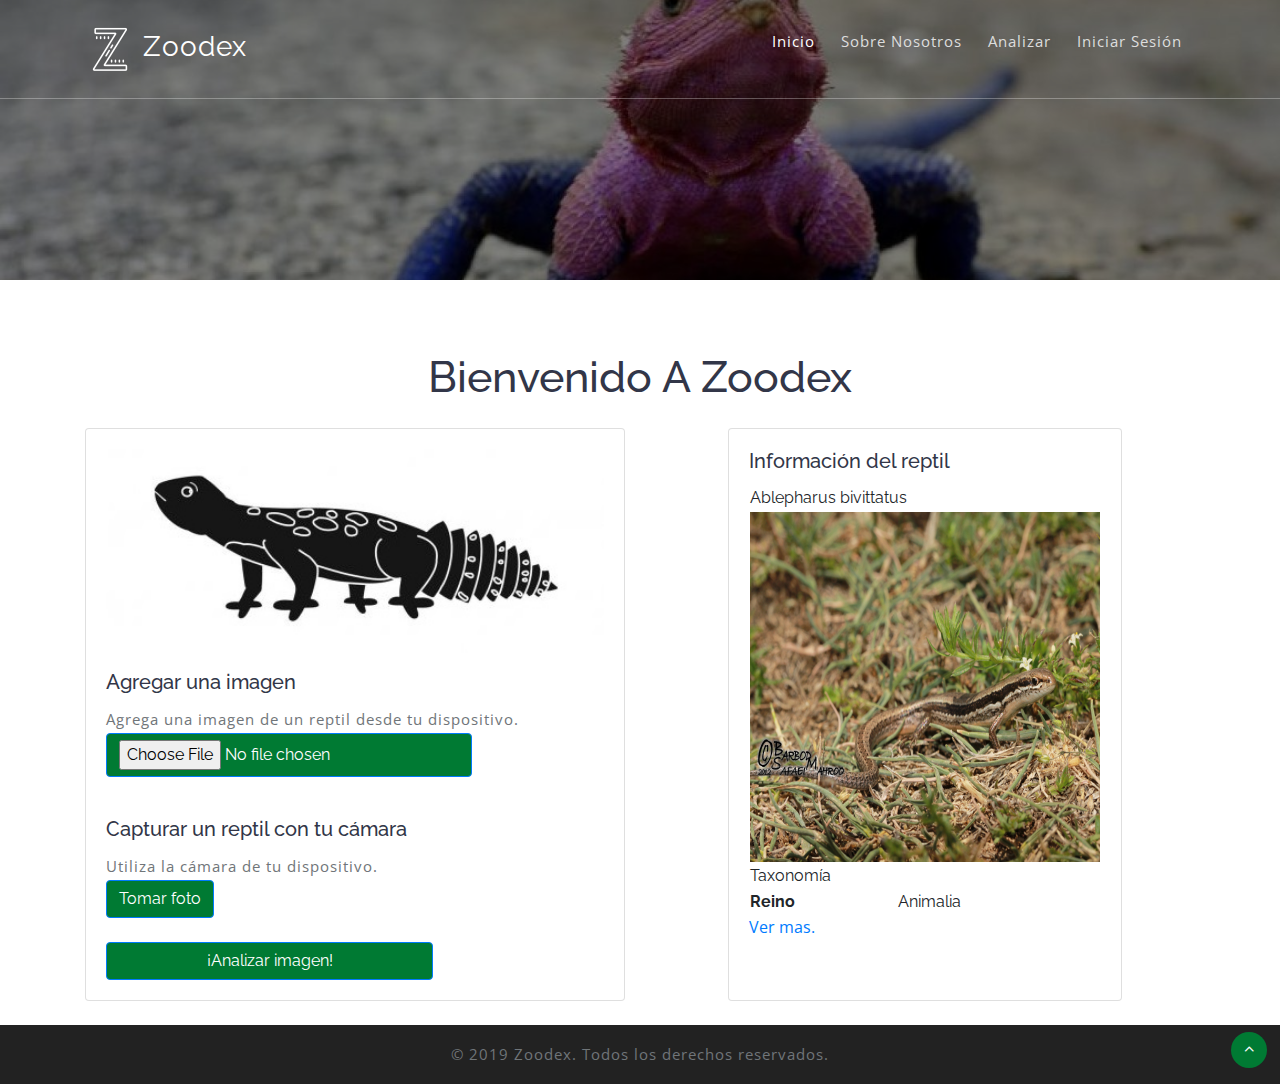
==== commit 5ebb8f74: "More changes" ====
--- a/analizar.html
+++ b/analizar.html
@@ -82,6 +82,8 @@
                   <h5 class='card-title'>Capturar un reptil con tu cámara</h5>
                   <p class='card-text'>Utiliza la cámara de tu dispositivo.</p>
                   <button id="startbutton" class='btn btn-primary' style="background: #007a33;">Tomar foto</button>
+                  <br> <br>
+                  <button id="analizar" class='btn btn-primary text-center' style="background: #007a33; padding-left:20%; padding-right:20%;">¡Analizar imagen!</button>
                 </div>
               </div>
 
@@ -110,7 +112,7 @@
                         <td rowspan="1" colspan="1"><strong>Reino</strong></td>
                         <td rowspan="1" colspan="1">Animalia</td>
                     </table>
-                    <a href="informacion.html">Ver mas.</a><br> 
+                    <a href="informacion.html">Ver mas.</a><br>
                   </p>
                 </div>
               </div>
